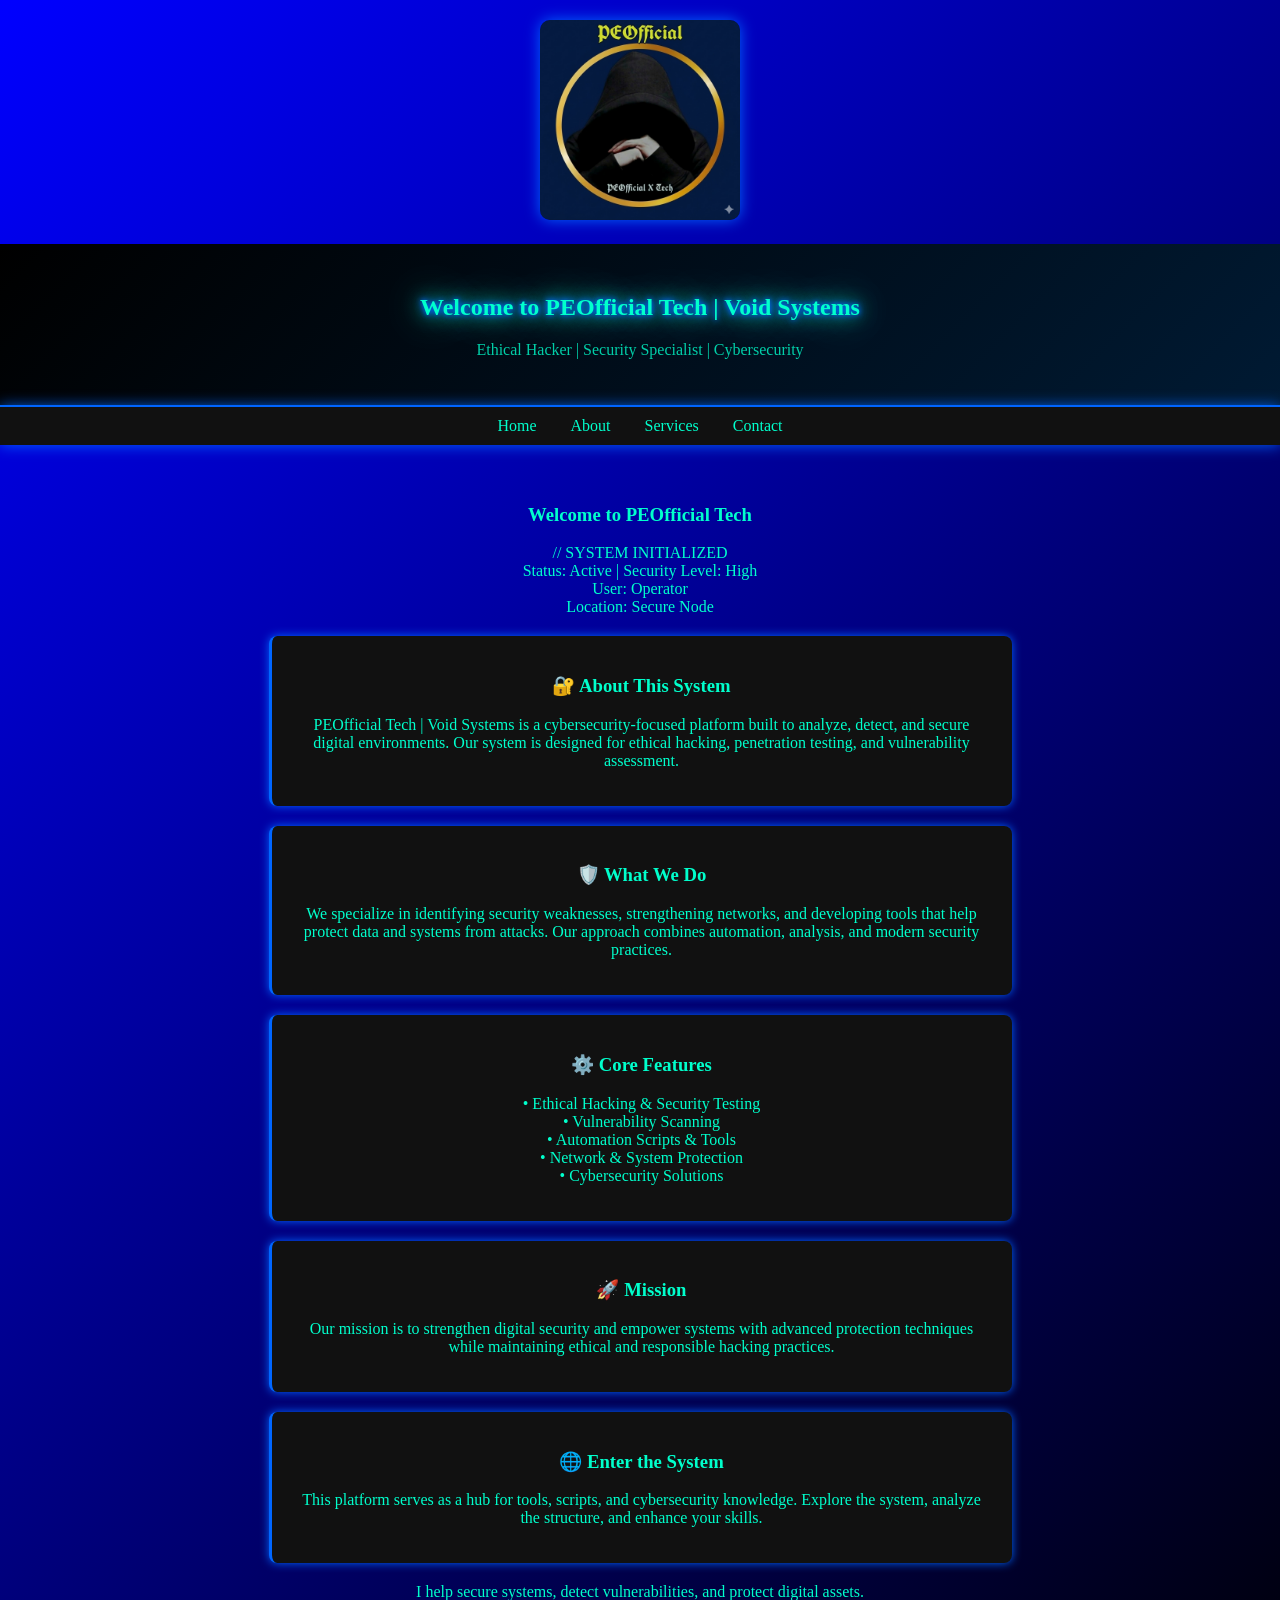
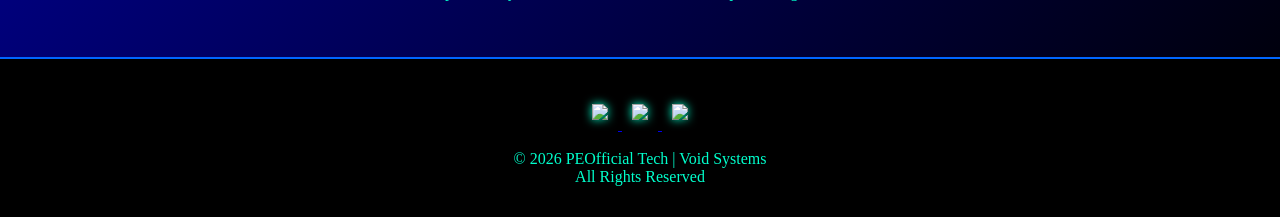
==== index.html @ cacb2158 "Update index.html" ====
<!DOCTYPE html>
<html lang="en">
<head>
<meta charset="UTF-8">
<meta name="viewport" content="width=device-width, initial-scale=1.0">

<title>PEOfficial Tech | Void Systems</title>

<link rel="icon" href="favicon.png">

<style>
body {
    margin: 0;
    font-family: "Times New Roman", serif;
    background: linear-gradient(135deg, #0000ff, #000000);
    color: #00ffcc;
}

/* Header Image */
.headerimg {
    text-align: center;
    padding: 10px;
    margin: 10px;
}

.headerimg img {
    width: 200px;
    height: 200px;
    border-radius: 10px;
    box-shadow: 0 0 15px #0066ff;
    animation: floatGlow 3s ease-in-out infinite;
}

@keyframes floatGlow {
    0% {
        transform: translateY(0px);
        box-shadow: 0 0 10px #0066ff;
    }
    50% {
        transform: translateY(-10px);
        box-shadow: 0 0 25px #00ffcc;
    }
    100% {
        transform: translateY(0px);
        box-shadow: 0 0 10px #0066ff;
    }
}

/* Header */
header {
    background: linear-gradient(135deg, #000000, #001a33);
    padding: 30px;
    text-align: center;
    border-bottom: 2px solid #0066ff;
    animation: fadeSlide 1.5s ease-in-out;
}

/* Glow text effect */
header h2 {
    color: #00ffcc;
    text-shadow: 
        0 0 5px #0066ff,
        0 0 10px #0066ff,
        0 0 20px #00ffcc,
        0 0 40px #00ffcc;
    animation: glowPulse 2s infinite alternate;
}

/* Subtitle glow */
header p {
    color: #00ffcc;
    opacity: 0.8;
}

/* Animations */
@keyframes glowPulse {
    from {
        text-shadow: 
            0 0 5px #0066ff,
            0 0 10px #0066ff,
            0 0 20px #00ffcc;
    }
    to {
        text-shadow: 
            0 0 10px #00ffcc,
            0 0 20px #00ffcc,
            0 0 40px #0066ff;
    }
}

@keyframes fadeSlide {
    from {
        opacity: 0;
        transform: translateY(-30px);
    }
    to {
        opacity: 1;
        transform: translateY(0);
    }
}

/* Navigation */
nav {
    background: #111;
    padding: 10px;
    text-align: center;
    box-shadow: 0 0 15px #0066ff;
}

nav a {
    color: #00ffcc;
    margin: 15px;
    text-decoration: none;
}

nav a:hover {
    color: red;
}

/* Section */
section {
    padding: 40px;
    text-align: center;
}

/* Card */
.card {
    background: #111;
    padding: 20px;
    margin: 15px 0;
    border-left: 3px solid red;
}

/* Footer */
footer {
    background: black;
    text-align: center;
    padding: 15px;
    border-top: 2px solid #0066ff;
}

/* Button */
button {
    background: red;
    color: white;
    padding: 10px 20px;
    border: 2px solid green;
    border-radius: 20px;
    cursor: pointer;
}

button:hover {
    background: #ff3333;
}

.card {
    background: #111;
    padding: 20px;
    margin: 20px auto;
    border-left: 3px solid #0066ff;
    max-width: 700px;
    box-shadow: 0 0 10px #0066ff;
    border-radius: 8px;
    transition: 0.3s;
}

.card:hover {
    transform: scale(1.03);
    box-shadow: 0 0 20px #00ffcc;
}
 .social-icons {
    text-align: center;
    margin-top: 20px;
}

.social-icons img {
    width: 40px;
    margin: 10px;
    transition: 0.3s;
    filter: drop-shadow(0 0 5px #00ffcc);
}

.social-icons img:hover {
    transform: scale(1.2);
    filter: drop-shadow(0 0 15px #00ffcc);
}
    
</style>
</head>

<body>

<div class="headerimg">
    <img src="header.jpg" alt="Header Image">
</div>

<header>
    <h2>Welcome to PEOfficial Tech | Void Systems</h2>
    <p>Ethical Hacker | Security Specialist | Cybersecurity</p>
</header>

<nav>
    <a href="#">Home</a>
    <a href="about.html">About</a>
    <a href="services.html">Services</a>
    <a href="contact.html">Contact</a>
</nav>

<section>
    <h3>Welcome to PEOfficial Tech</h3>

    <p>
        // SYSTEM INITIALIZED<br>
        Status: Active | Security Level: High<br>
        User: Operator<br>
        Location: Secure Node<br>
    </p>

    <div class="card">
        <h3>🔐 About This System</h3>
        <p>
            PEOfficial Tech | Void Systems is a cybersecurity-focused platform built to
            analyze, detect, and secure digital environments. Our system is designed
            for ethical hacking, penetration testing, and vulnerability assessment.
        </p>
    </div>

    <div class="card">
        <h3>🛡️ What We Do</h3>
        <p>
            We specialize in identifying security weaknesses, strengthening networks,
            and developing tools that help protect data and systems from attacks.
            Our approach combines automation, analysis, and modern security practices.
        </p>
    </div>

    <div class="card">
        <h3>⚙️ Core Features</h3>
        <p>
            • Ethical Hacking & Security Testing<br>
            • Vulnerability Scanning<br>
            • Automation Scripts & Tools<br>
            • Network & System Protection<br>
            • Cybersecurity Solutions
        </p>
    </div>

    <div class="card">
        <h3>🚀 Mission</h3>
        <p>
            Our mission is to strengthen digital security and empower systems with
            advanced protection techniques while maintaining ethical and responsible
            hacking practices.
        </p>
    </div>

    <div class="card">
        <h3>🌐 Enter the System</h3>
        <p>
            This platform serves as a hub for tools, scripts, and cybersecurity knowledge.
            Explore the system, analyze the structure, and enhance your skills.
        </p>
    </div>

    <p>
        I help secure systems, detect vulnerabilities, and protect digital assets.
    </p>
</section>

<footer>
    <div class="social-icons">
    <a href="https://whatsapp.com/channel/0029Vb7D0Ir0lwgkqsz7ly1e" target="_blank">
        <img src="https://cdn-icons-png.flaticon.com/512/733/733585.png">
    </a>
    <a href="https://t.me/PEOfficialXTech" target="_blank">
        <img src="https://cdn-icons-png.flaticon.com/512/2111/2111646.png">
    </a>
    <a href="https://youtube.com/@peofficialtech" target="_blank">
        <img src="https://cdn-icons-png.flaticon.com/512/1384/1384060.png">
    </a>
    </div>
    <p>© 2026 PEOfficial Tech | Void Systems<br>All Rights Reserved</p>
</footer>

</body>
</html>
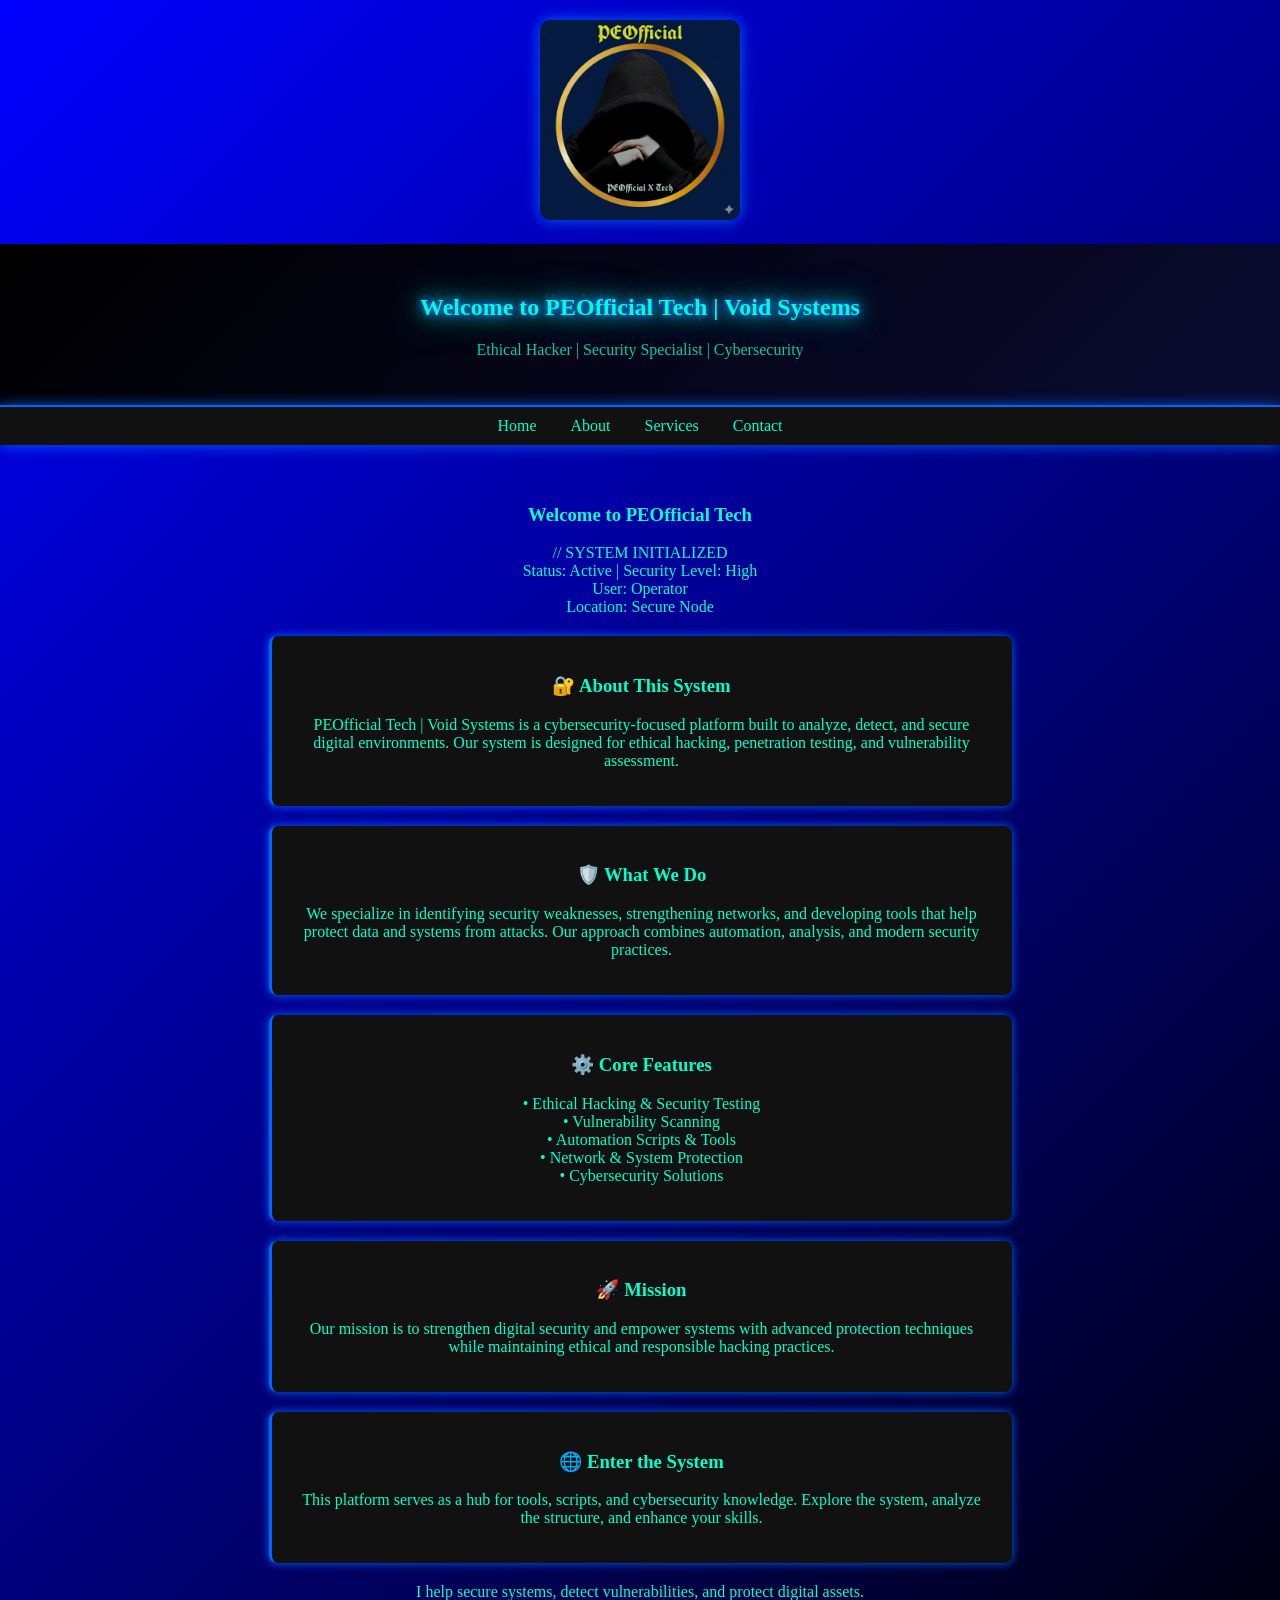
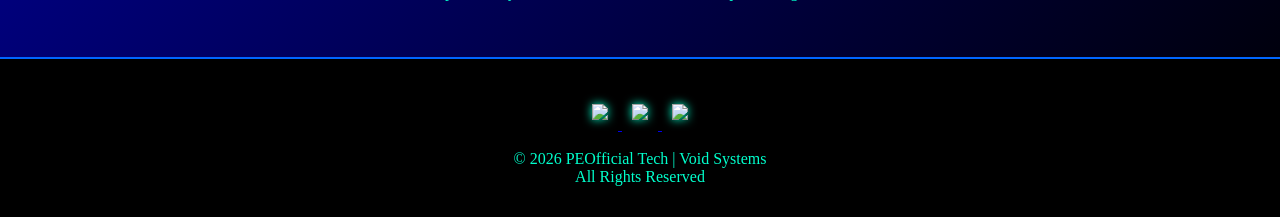
==== commit f345c9b0: "Update index.html" ====
--- a/index.html
+++ b/index.html
@@ -48,7 +48,7 @@
 
 /* Header */
 header {
-    background: linear-gradient(135deg, #000000, #001a33);
+    background: linear-gradient(135deg, #000000, #0a0a30);
     padding: 30px;
     text-align: center;
     border-bottom: 2px solid #0066ff;
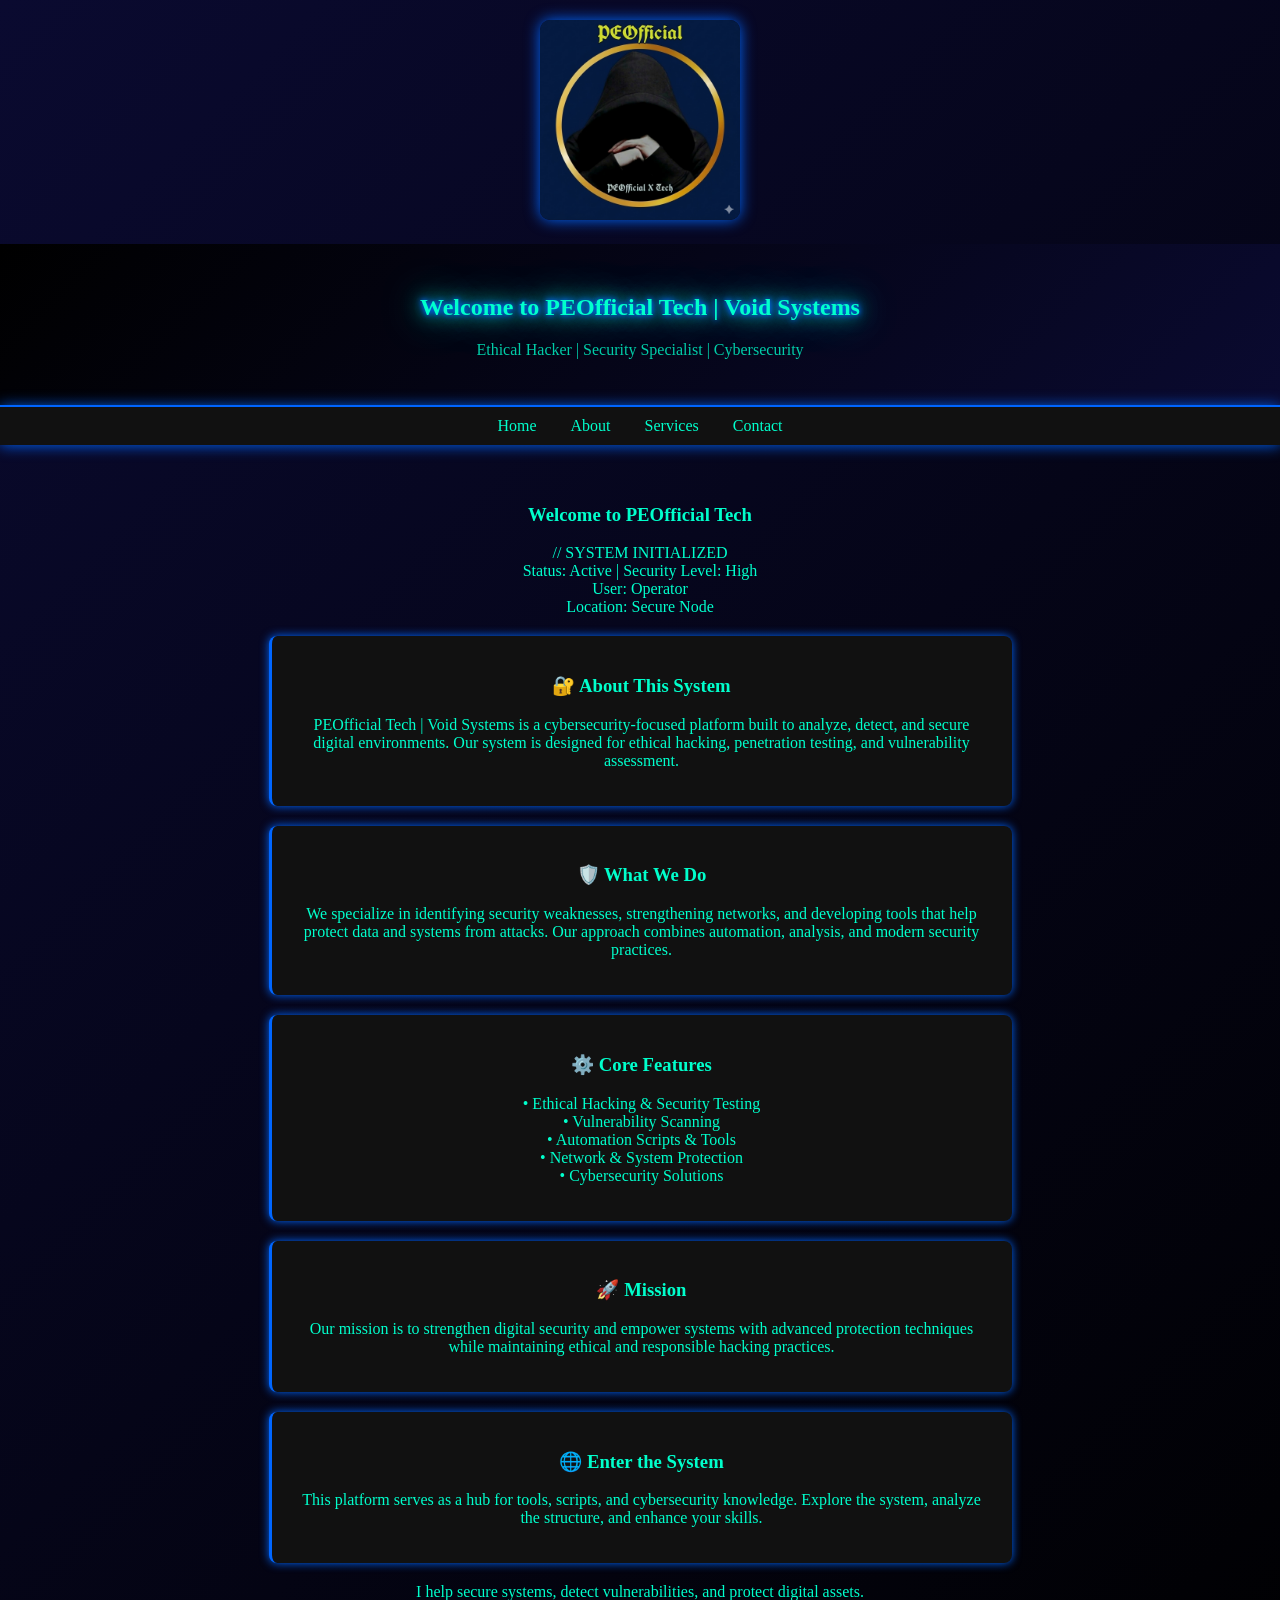
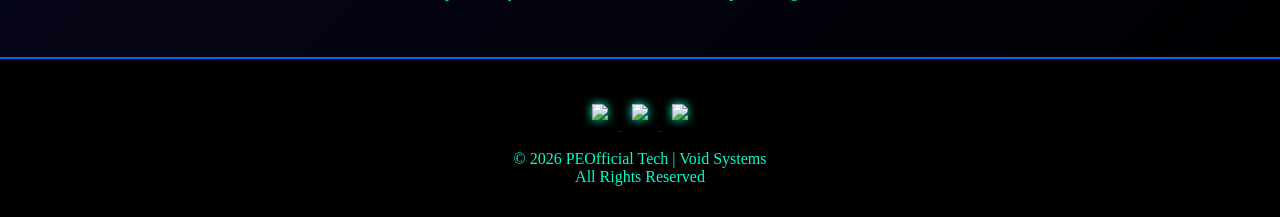
==== commit 5e84f645: "Update index.html" ====
--- a/index.html
+++ b/index.html
@@ -12,7 +12,7 @@
 body {
     margin: 0;
     font-family: "Times New Roman", serif;
-    background: linear-gradient(135deg, #0000ff, #000000);
+    background: linear-gradient(135deg, #0a0a30, #000000);
     color: #00ffcc;
 }
 
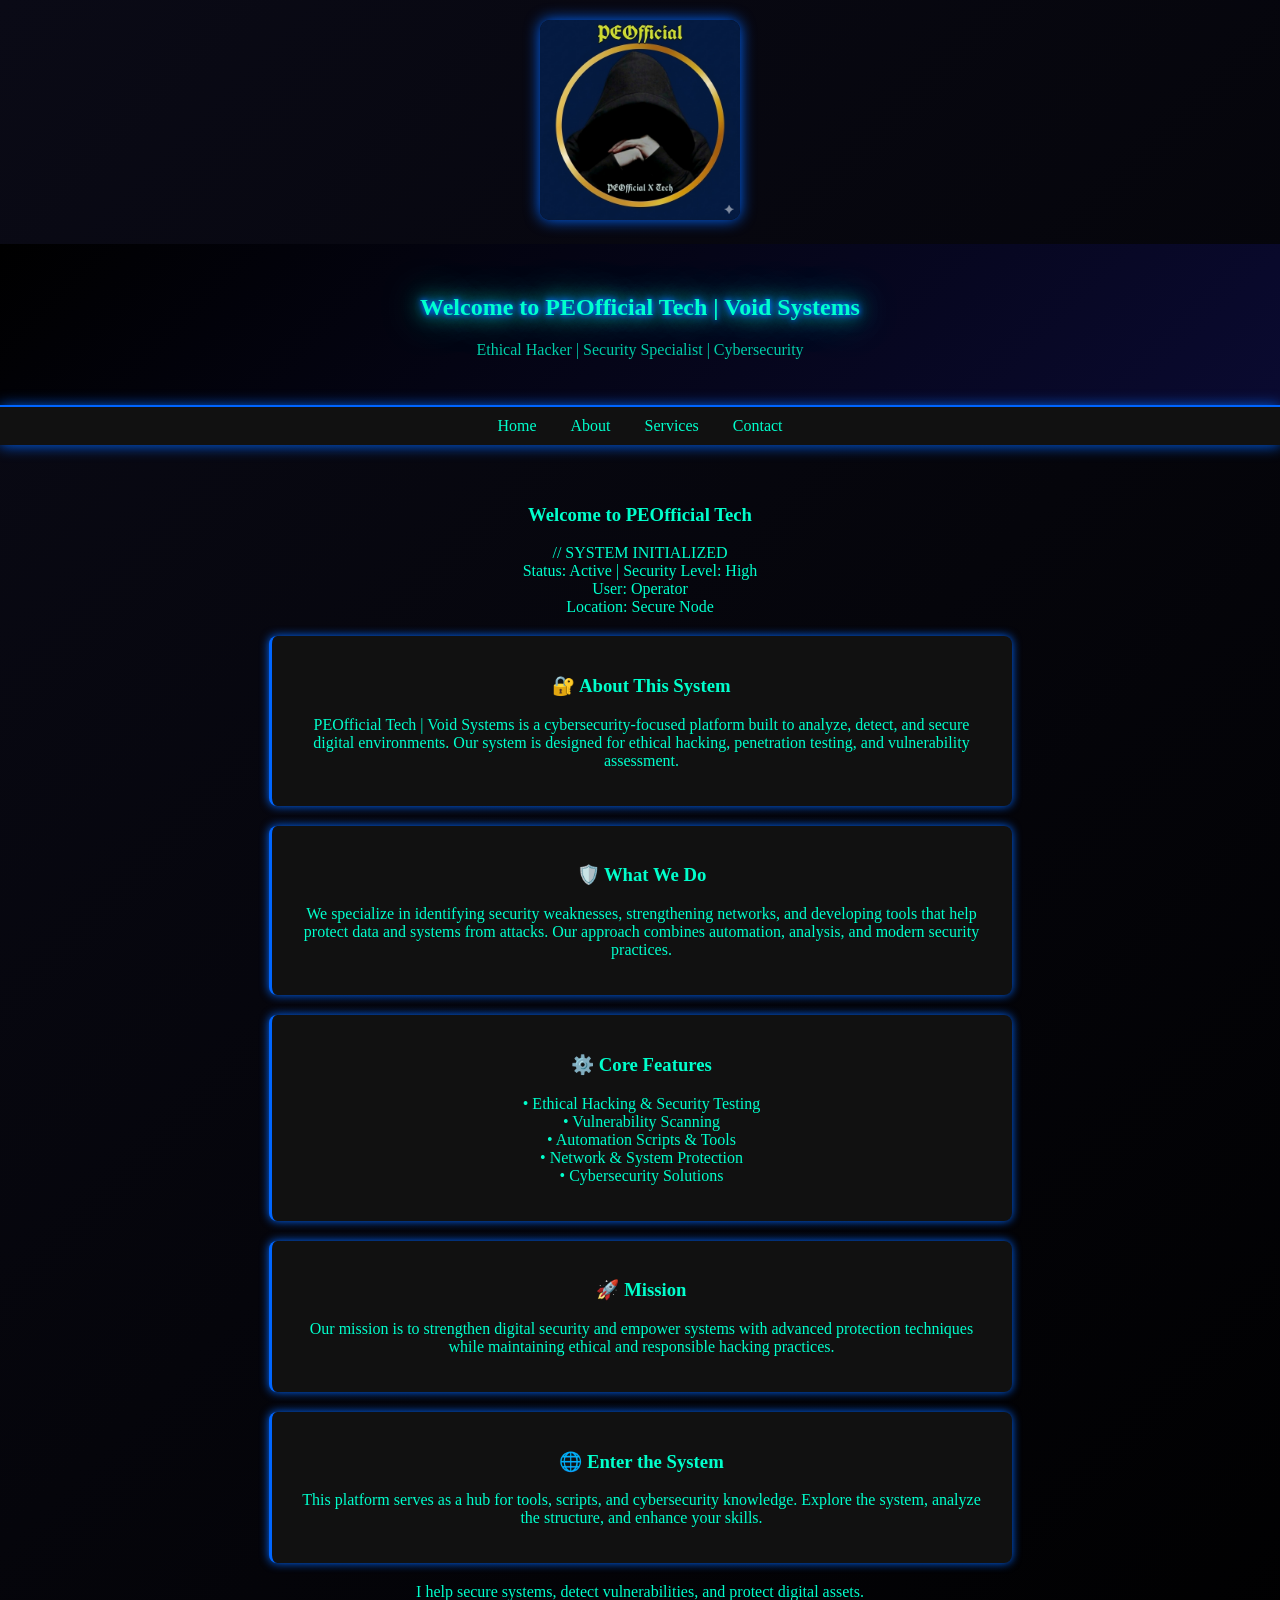
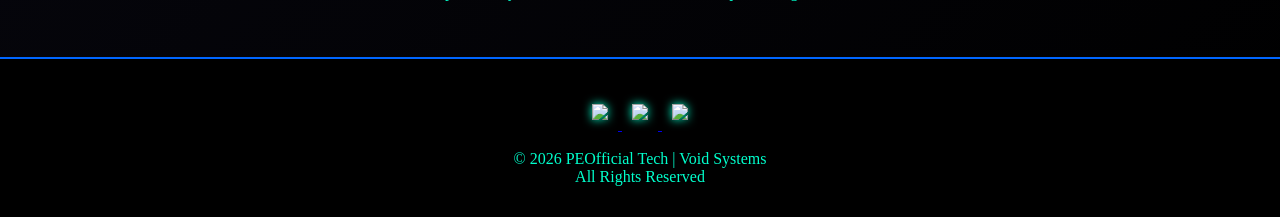
==== commit 487e78e5: "Update index.html" ====
--- a/index.html
+++ b/index.html
@@ -12,7 +12,7 @@
 body {
     margin: 0;
     font-family: "Times New Roman", serif;
-    background: linear-gradient(135deg, #0a0a30, #000000);
+    background: linear-gradient(135deg, #0a0a16, #000000);
     color: #00ffcc;
 }
 
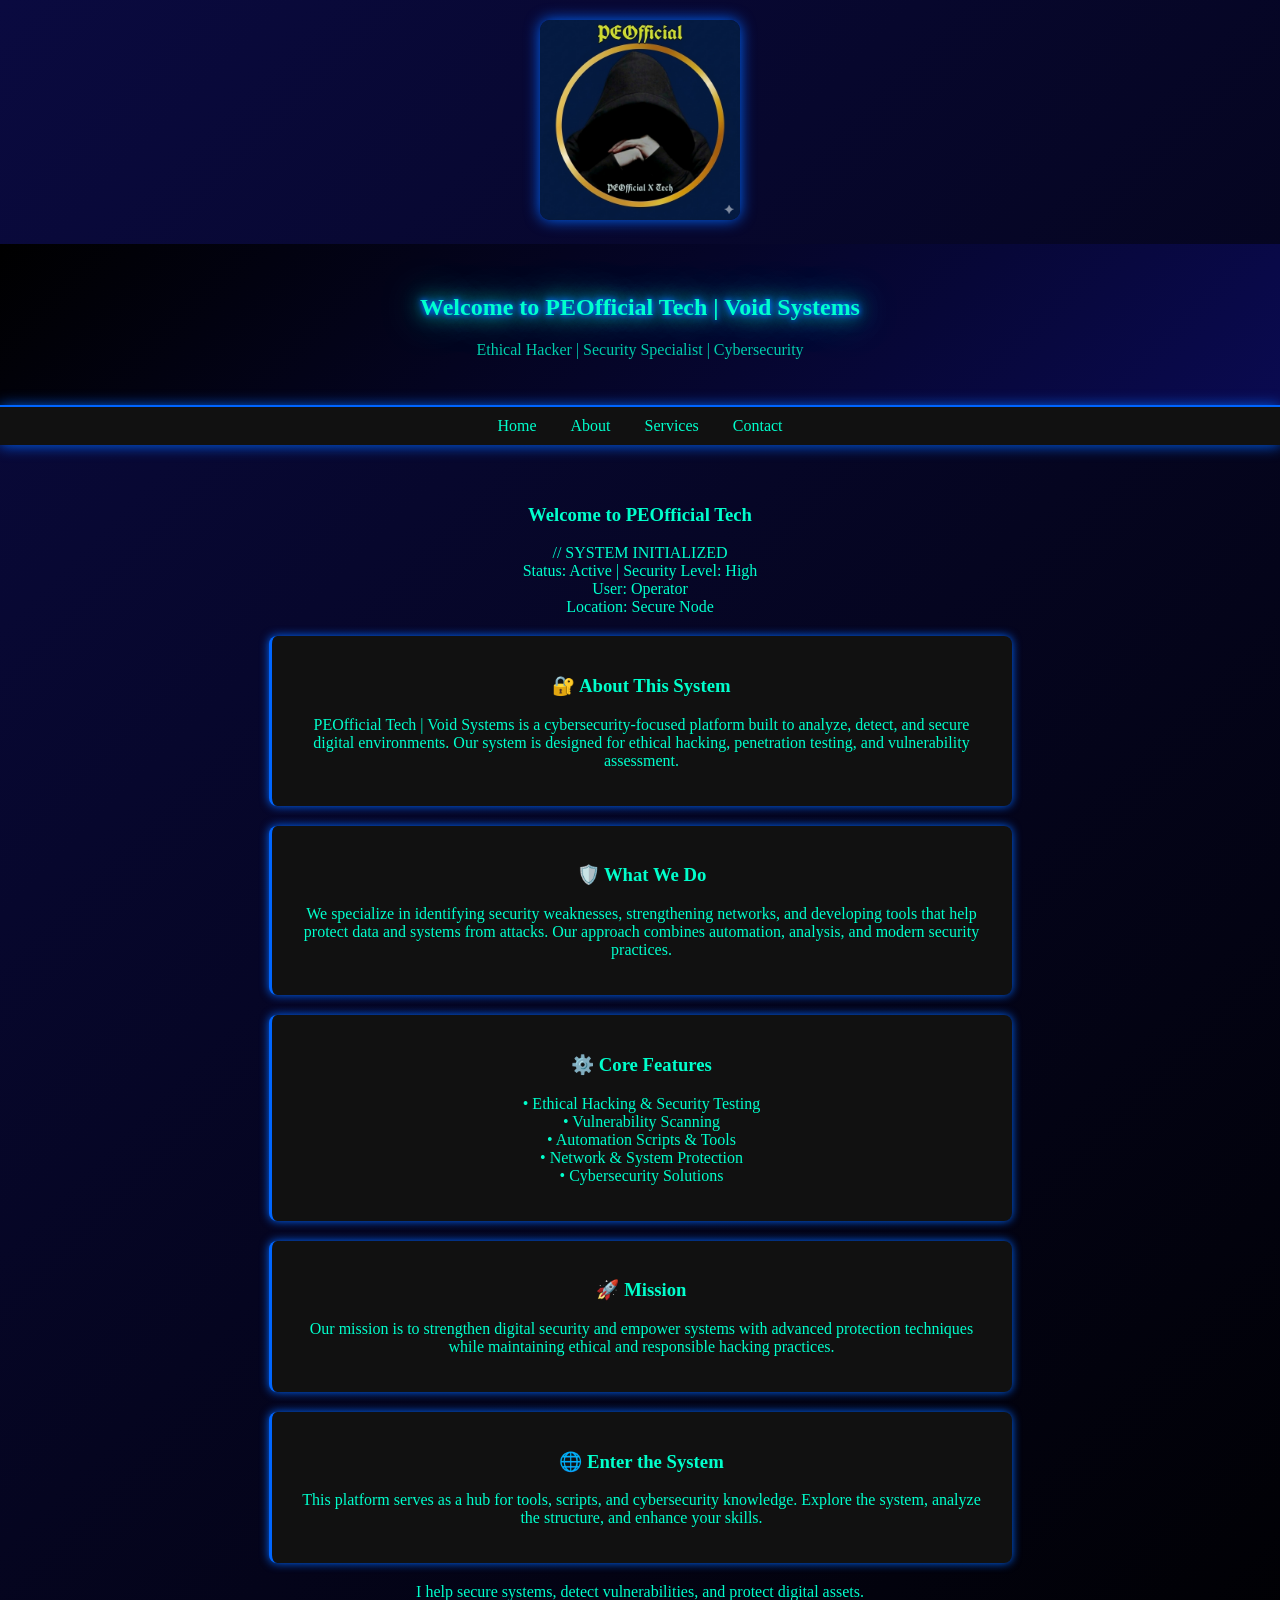
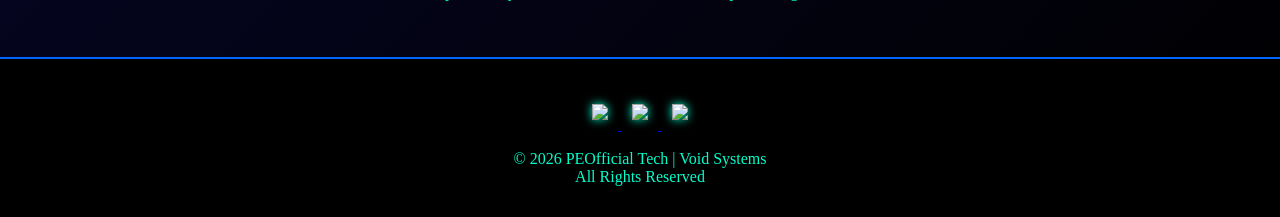
==== commit 2dbaff82: "Update index.html" ====
--- a/index.html
+++ b/index.html
@@ -12,7 +12,7 @@
 body {
     margin: 0;
     font-family: "Times New Roman", serif;
-    background: linear-gradient(135deg, #0a0a16, #000000);
+    background: linear-gradient(135deg, #0a0a40, #000000);
     color: #00ffcc;
 }
 
@@ -48,7 +48,7 @@
 
 /* Header */
 header {
-    background: linear-gradient(135deg, #000000, #0a0a30);
+    background: linear-gradient(135deg, #000000, #0a0a50);
     padding: 30px;
     text-align: center;
     border-bottom: 2px solid #0066ff;
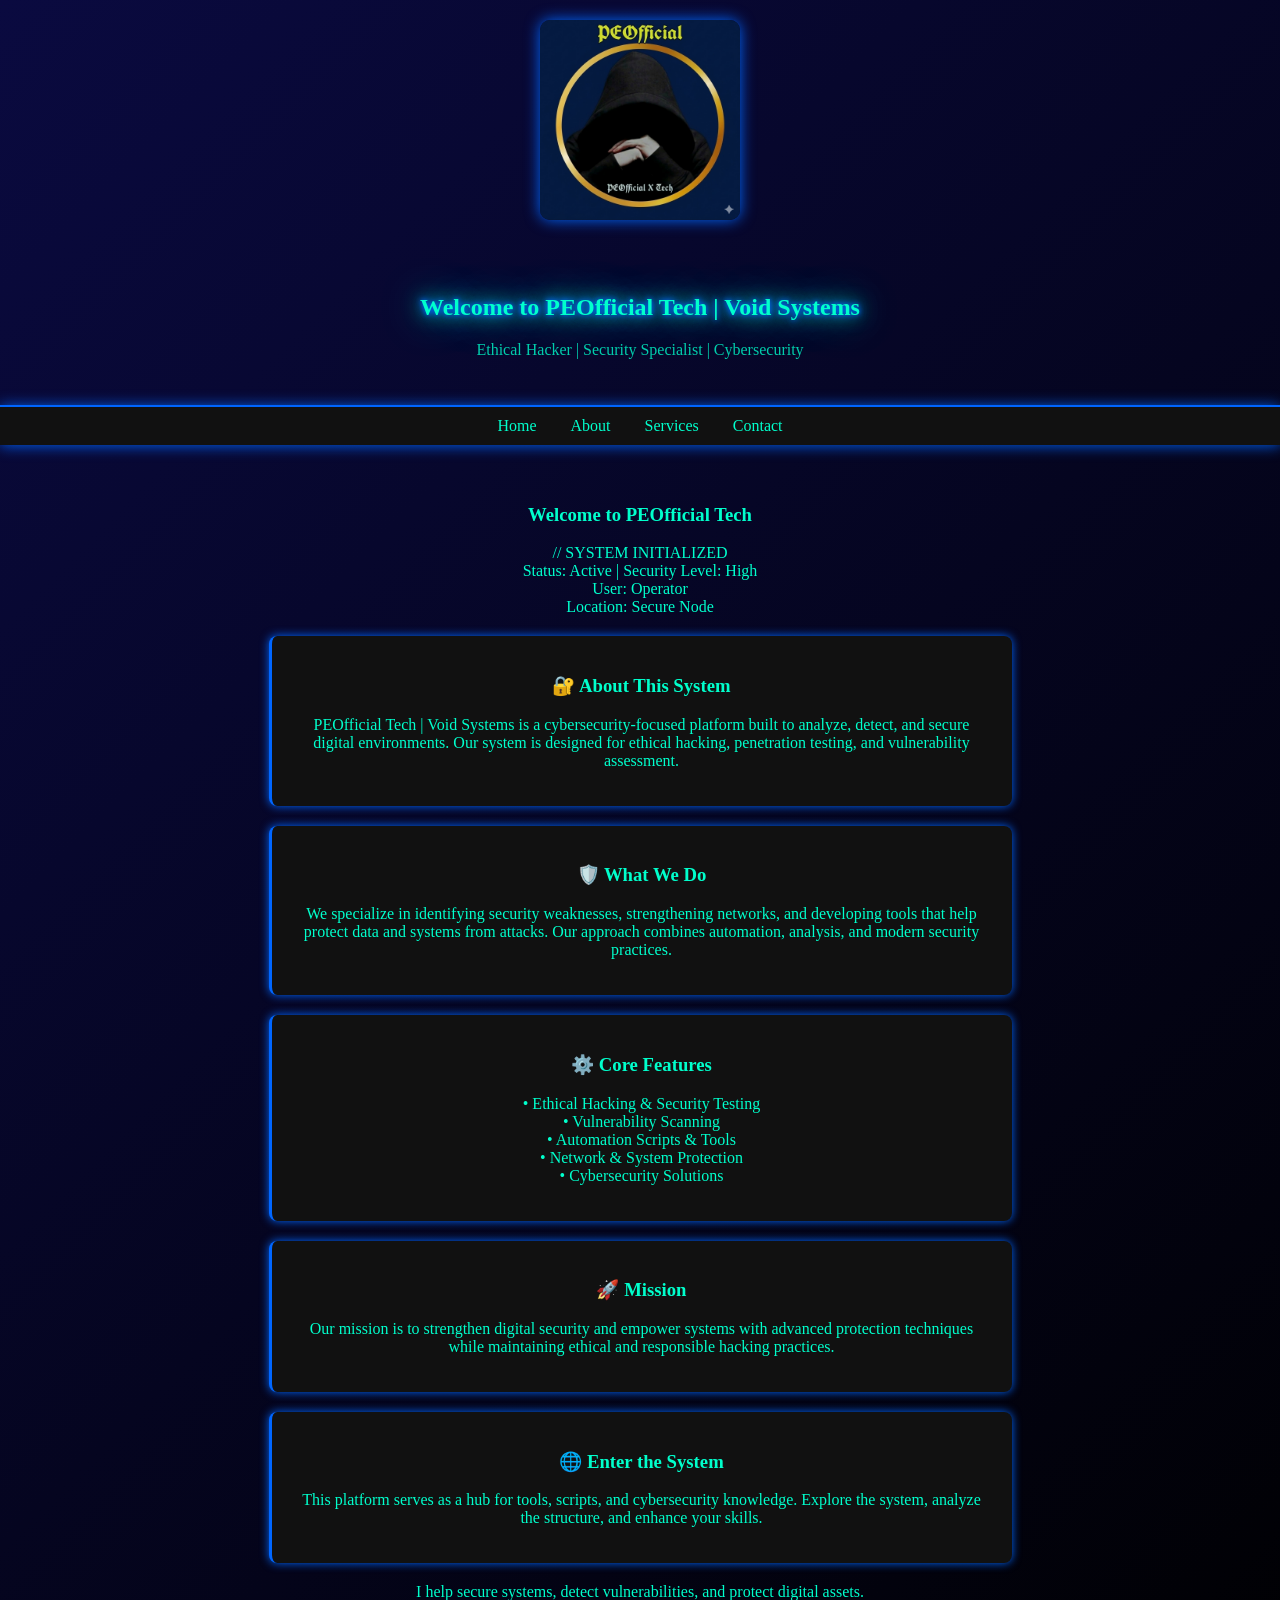
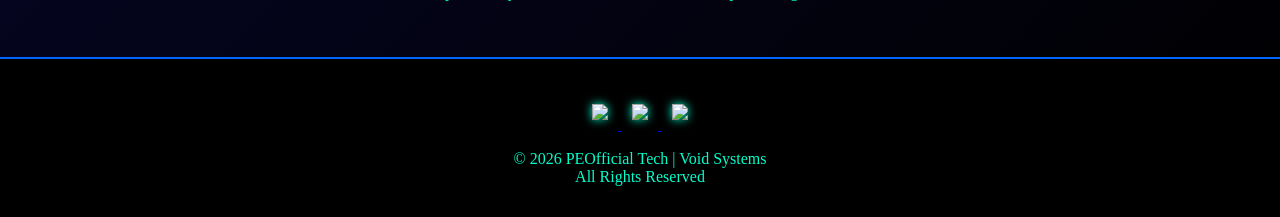
==== commit 87b976a4: "Update index.html" ====
--- a/index.html
+++ b/index.html
@@ -48,7 +48,7 @@
 
 /* Header */
 header {
-    background: linear-gradient(135deg, #000000, #0a0a50);
+    background: linear-gradient(135deg, #00fff00, #0a0a50);
     padding: 30px;
     text-align: center;
     border-bottom: 2px solid #0066ff;
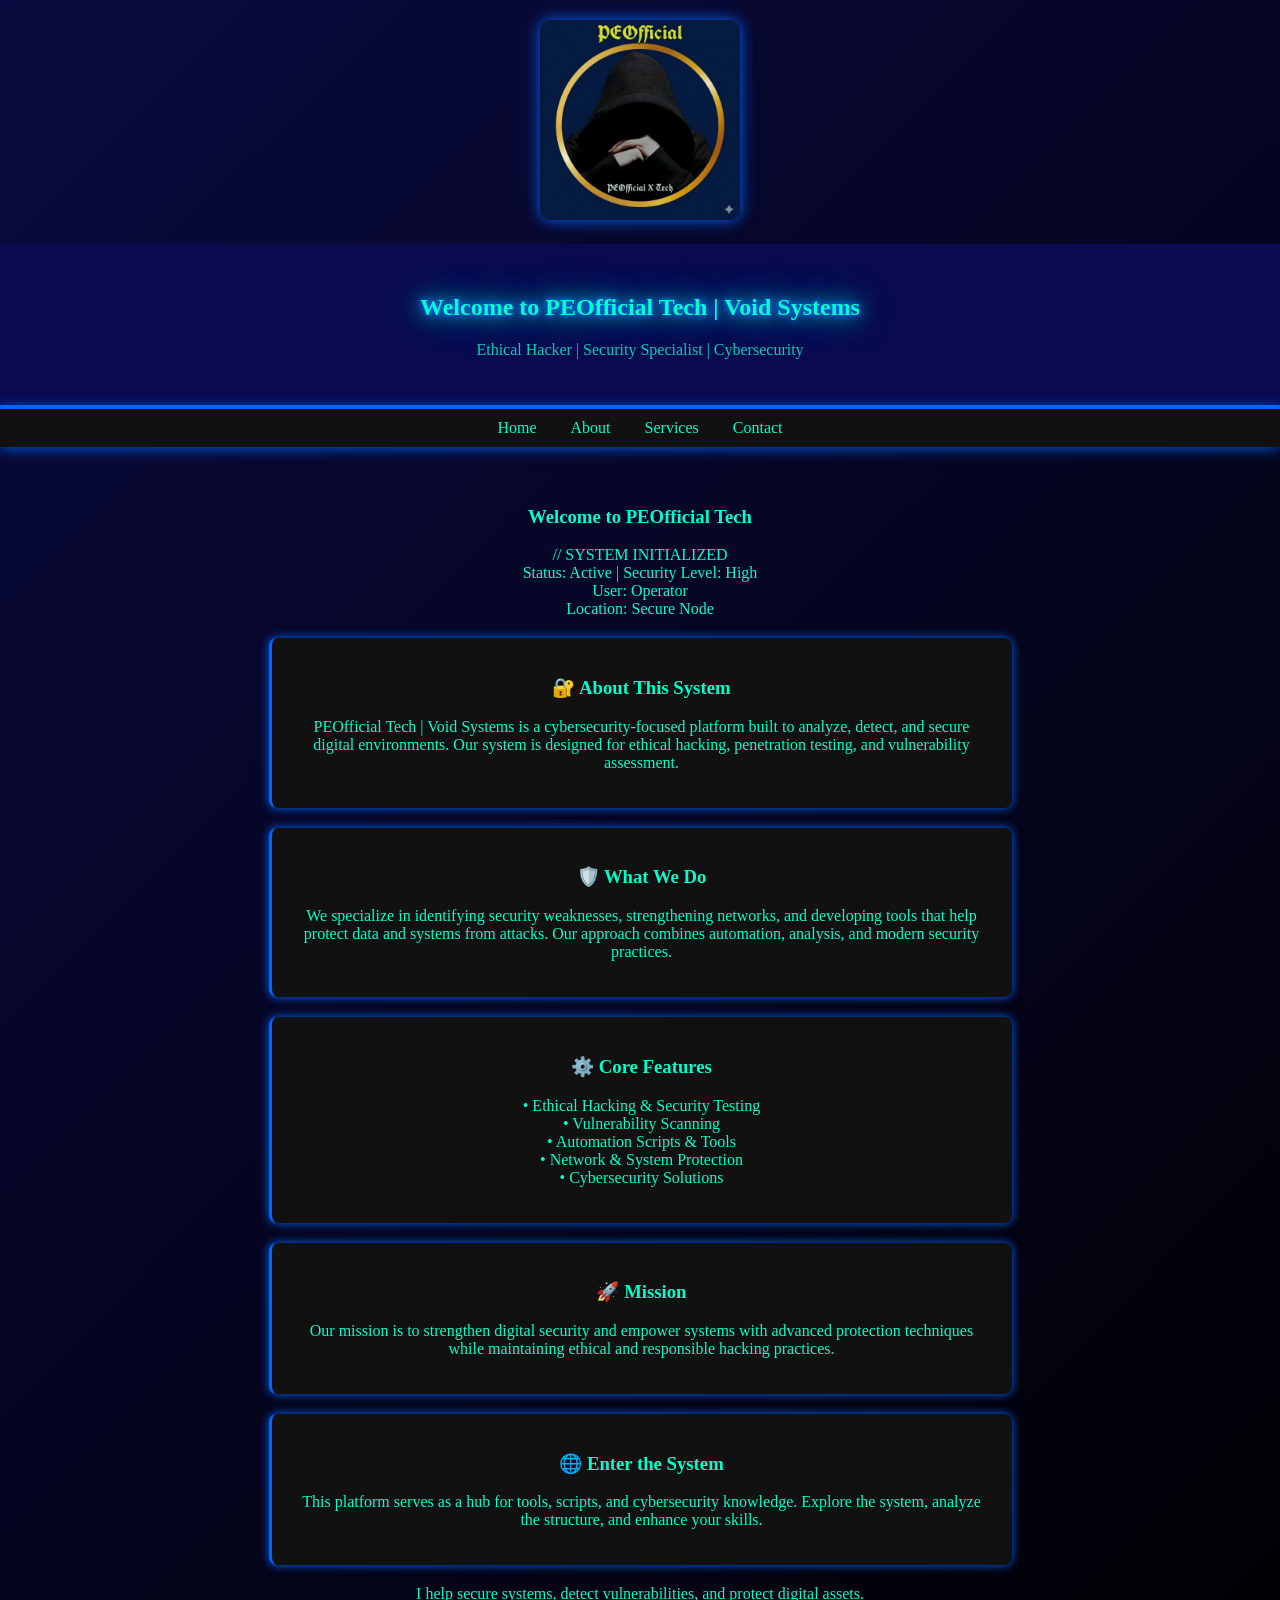
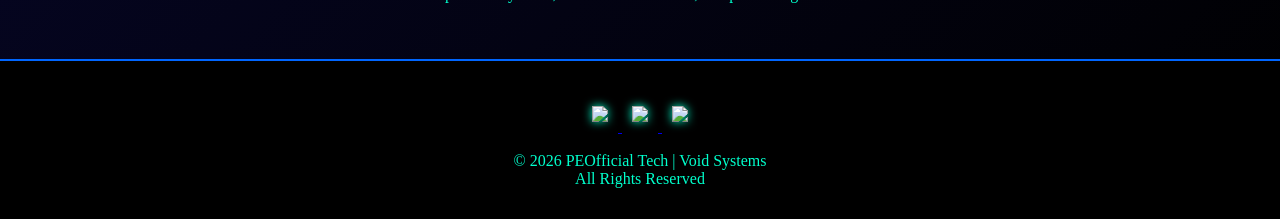
==== commit d04116fe: "Update index.html" ====
--- a/index.html
+++ b/index.html
@@ -48,10 +48,10 @@
 
 /* Header */
 header {
-    background: linear-gradient(135deg, #00fff00, #0a0a50);
+    background: #0a0a50;
     padding: 30px;
     text-align: center;
-    border-bottom: 2px solid #0066ff;
+    border-bottom: 4px solid #0066ff;
     animation: fadeSlide 1.5s ease-in-out;
 }
 
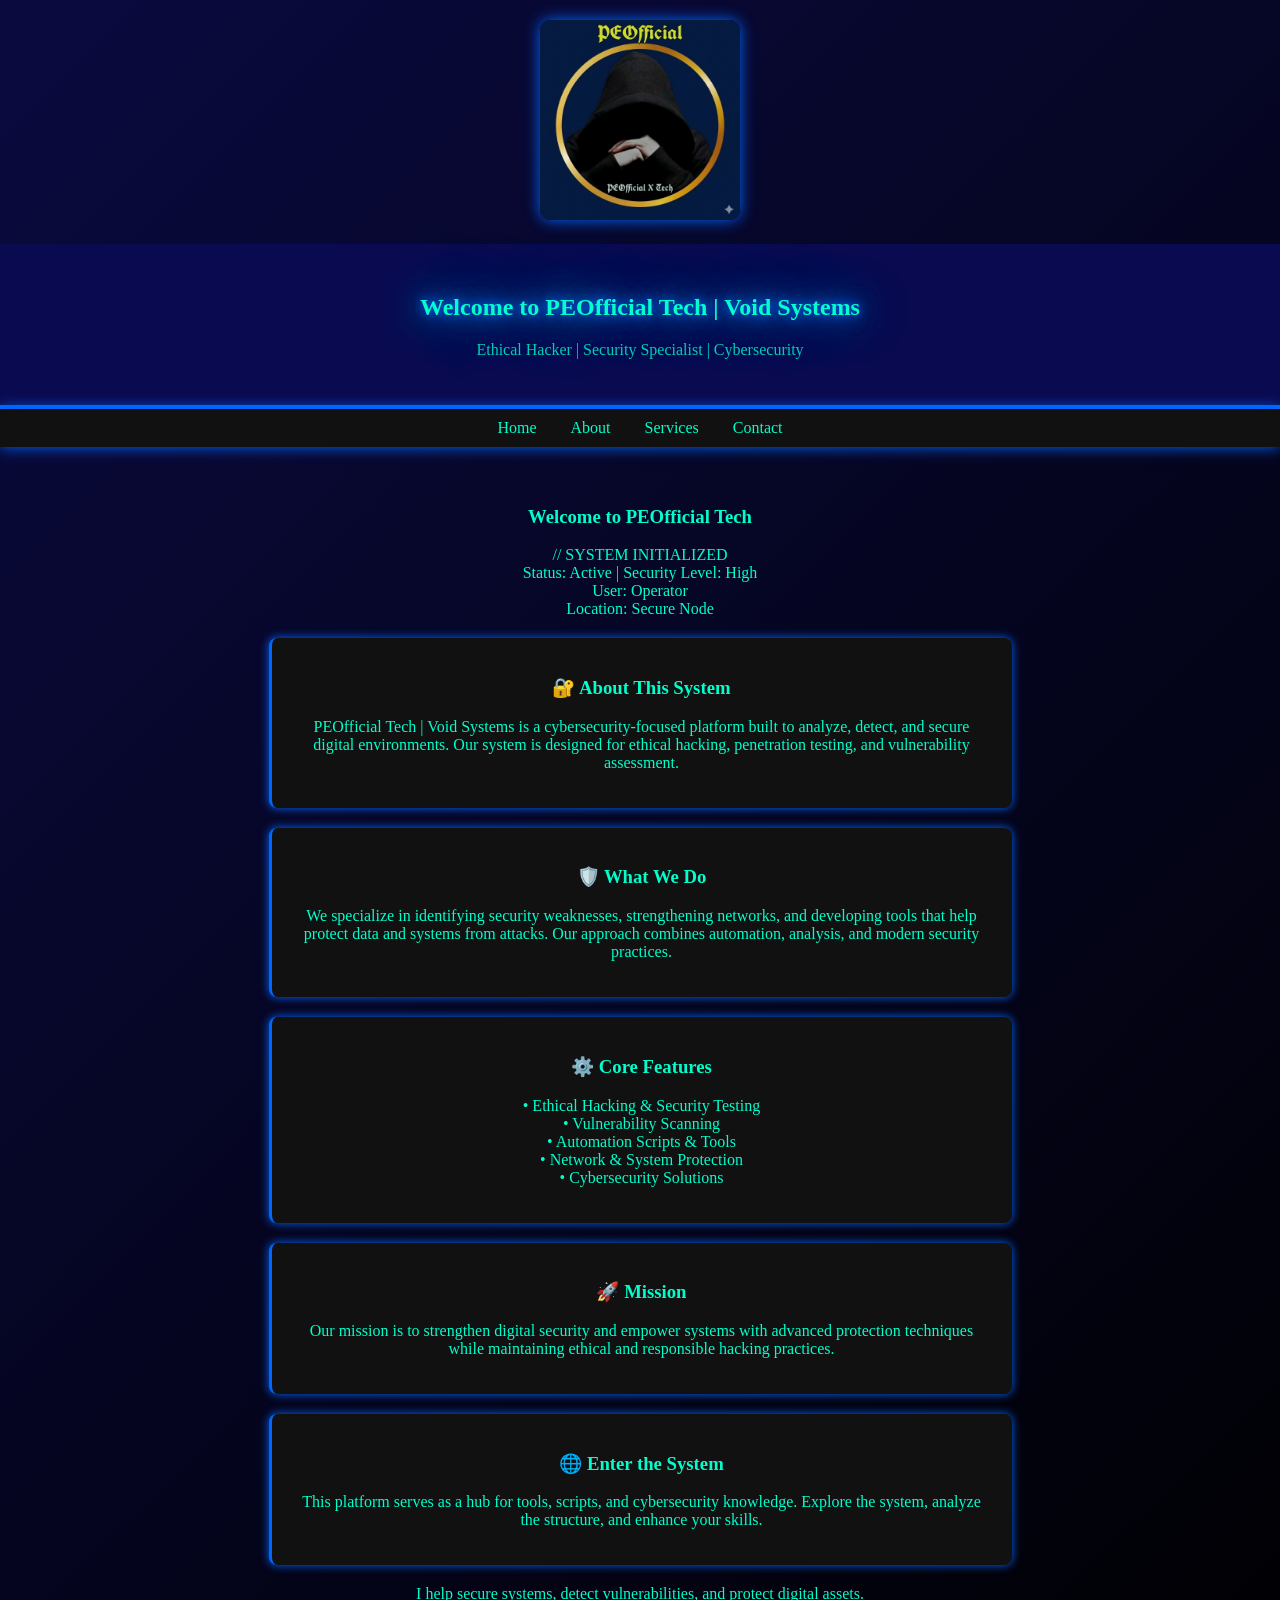
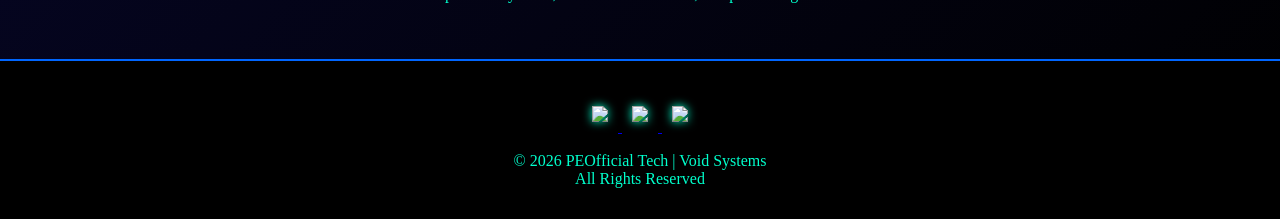
==== commit 5b981057: "Update index.html" ====
--- a/index.html
+++ b/index.html
@@ -28,7 +28,7 @@
     height: 200px;
     border-radius: 10px;
     box-shadow: 0 0 15px #0066ff;
-    animation: floatGlow 3s ease-in-out infinite;
+    animation: floatGlow 5s ease-in-out infinite;
 }
 
 @keyframes floatGlow {
@@ -52,18 +52,18 @@
     padding: 30px;
     text-align: center;
     border-bottom: 4px solid #0066ff;
-    animation: fadeSlide 1.5s ease-in-out;
+    animation: fadeSlide 4s ease-in-out;
 }
 
 /* Glow text effect */
 header h2 {
     color: #00ffcc;
     text-shadow: 
-        0 0 5px #0066ff,
         0 0 10px #0066ff,
-        0 0 20px #00ffcc,
-        0 0 40px #00ffcc;
-    animation: glowPulse 2s infinite alternate;
+        0 0 20px #0066ff,
+        0 0 40px #00ffcc,
+        0 0 80px #00ffcc;
+    animation: glowPulse 4s infinite alternate;
 }
 
 /* Subtitle glow */
